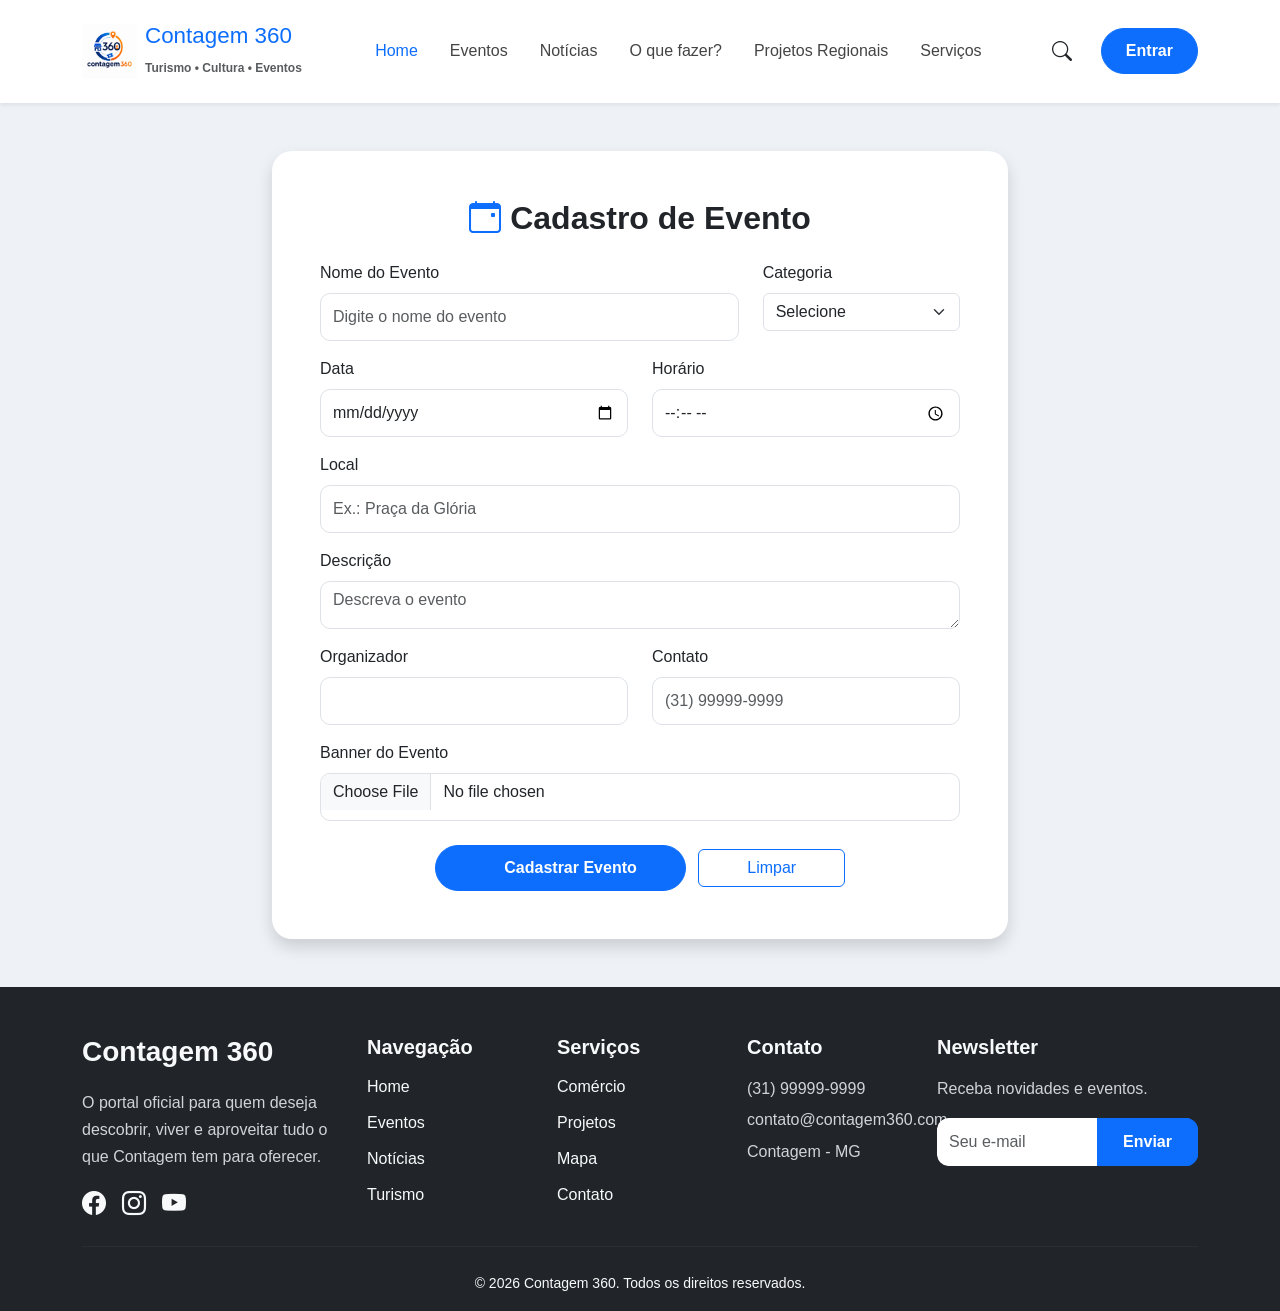
==== eventos.html @ ea22c64f "eventos" ====
<!DOCTYPE html>
<html lang="pt-br">

<head>

    <meta charset="UTF-8">
    <meta name="viewport" content="width=device-width, initial-scale=1.0">

    <title>Contagem 360</title>

    <link rel="icon" href="img/logo.png" type="image/png">

    <!-- Bootstrap -->
    <link href="https://cdn.jsdelivr.net/npm/bootstrap@5.0.2/dist/css/bootstrap.min.css" rel="stylesheet">

    <!-- Bootstrap Icons -->
    <link rel="stylesheet" href="https://cdn.jsdelivr.net/npm/bootstrap-icons@1.13.1/font/bootstrap-icons.min.css">

    <!-- CSS -->
    <link rel="stylesheet" href="style.css">

</head>

<body>

    <!-- ==========================
            NAVBAR
    =========================== -->

    <header>

        <nav class="navbar navbar-expand-lg navbar-light bg-white shadow-sm">

            <div class="container">

                <!-- Logo -->

                <a class="navbar-brand fw-bold d-flex align-items-center" href="#">

                    <img src="img/logo.png" alt="Logo Contagem 360" width="55" class="me-2">
                    <div>

                        <h4 class="m-0">Contagem 360</h4>

                        <small class="text-muted">
                            Turismo • Cultura • Eventos
                        </small>

                    </div>

                </a>

                <!-- Botão Mobile -->

                <button class="navbar-toggler" type="button" data-bs-toggle="collapse" data-bs-target="#menu">

                    <span class="navbar-toggler-icon"></span>

                </button>

                <!-- Menu -->

                <div class="collapse navbar-collapse" id="menu">

                    <ul class="navbar-nav mx-auto">

                        <li class="nav-item">
                            <a class="nav-link active" href="#">
                                Home
                            </a>
                        </li>

                        <li class="nav-item">
                            <a class="nav-link" href="#">
                                Eventos
                            </a>
                        </li>

                        <li class="nav-item">
                            <a class="nav-link" href="#">
                                Notícias
                            </a>
                        </li>

                        <li class="nav-item">
                            <a class="nav-link" href="#">
                                O que fazer?
                            </a>
                        </li>

                        <li class="nav-item">
                            <a class="nav-link" href="#">
                                Projetos Regionais
                            </a>
                        </li>

                        <li class="nav-item">
                            <a class="nav-link" href="#">
                                Serviços
                            </a>
                        </li>

                    </ul>

                    <!-- Lado direito -->

                    <div class="d-flex align-items-center">

                        <button class="btn btn-link text-dark me-3">

                            <i class="bi bi-search fs-5"></i>

                        </button>

                        <a href="index.html" class="btn btn-primary rounded-pill px-4">

                            Entrar

                        </a>

                    </div>

                </div>

            </div>

        </nav>

    </header>

    <!-- ==========================
            MAIN
    =========================== -->
    <section class="py-5 bg-light">

        <div class="container">
    
            <div class="row justify-content-center">
    
                <div class="col-lg-8">
    
                    <div class="card shadow border-0">
    
                        <div class="card-body p-5">
    
                            <h2 class="text-center fw-bold mb-4">
                                <i class="bi bi-calendar-event text-primary"></i>
                                Cadastro de Evento
                            </h2>
    
                            <form id="formEvento">
    
                                <div class="row">
    
                                    <div class="col-md-8 mb-3">
    
                                        <label for="nomeEvento" class="form-label">
                                            Nome do Evento
                                        </label>
    
                                        <input type="text"
                                            class="form-control"
                                            id="nomeEvento"
                                            placeholder="Digite o nome do evento">
    
                                        <div class="invalid-feedback">
                                            Informe o nome do evento.
                                        </div>
    
                                    </div>
    
                                    <div class="col-md-4 mb-3">
    
                                        <label for="categoria" class="form-label">
                                            Categoria
                                        </label>
    
                                        <select class="form-select" id="categoria">
    
                                            <option value="" selected>
                                                Selecione
                                            </option>
    
                                            <option>Show</option>
                                            <option>Festival</option>
                                            <option>Esportivo</option>
                                            <option>Cultural</option>
                                            <option>Feira</option>
    
                                        </select>
    
                                        <div class="invalid-feedback">
                                            Selecione uma categoria.
                                        </div>
    
                                    </div>
    
                                </div>
    
                                <div class="row">
    
                                    <div class="col-md-6 mb-3">
    
                                        <label for="dataEvento" class="form-label">
                                            Data
                                        </label>
    
                                        <input type="date"
                                            class="form-control"
                                            id="dataEvento">
    
                                        <div class="invalid-feedback">
                                            Informe a data.
                                        </div>
    
                                    </div>
    
                                    <div class="col-md-6 mb-3">
    
                                        <label for="horaEvento" class="form-label">
                                            Horário
                                        </label>
    
                                        <input type="time"
                                            class="form-control"
                                            id="horaEvento">
    
                                        <div class="invalid-feedback">
                                            Informe o horário.
                                        </div>
    
                                    </div>
    
                                </div>
    
                                <div class="mb-3">
    
                                    <label for="localEvento" class="form-label">
                                        Local
                                    </label>
    
                                    <input type="text"
                                        class="form-control"
                                        id="localEvento"
                                        placeholder="Ex.: Praça da Glória">
    
                                    <div class="invalid-feedback">
                                        Informe o local.
                                    </div>
    
                                </div>
    
                                <div class="mb-3">
    
                                    <label for="descricaoEvento" class="form-label">
                                        Descrição
                                    </label>
    
                                    <textarea class="form-control"
                                        rows="5"
                                        id="descricaoEvento"
                                        placeholder="Descreva o evento"></textarea>
    
                                    <div class="invalid-feedback">
                                        Informe uma descrição.
                                    </div>
    
                                </div>
    
                                <div class="row">
    
                                    <div class="col-md-6 mb-3">
    
                                        <label for="organizador" class="form-label">
                                            Organizador
                                        </label>
    
                                        <input type="text"
                                            class="form-control"
                                            id="organizador">
    
                                    </div>
    
                                    <div class="col-md-6 mb-3">
    
                                        <label for="contato" class="form-label">
                                            Contato
                                        </label>
    
                                        <input type="tel"
                                            class="form-control"
                                            id="contato"
                                            placeholder="(31) 99999-9999">
    
                                    </div>
    
                                </div>
    
                                <div class="mb-4">
    
                                    <label for="imagemEvento" class="form-label">
                                        Banner do Evento
                                    </label>
    
                                    <input type="file"
                                        class="form-control"
                                        id="imagemEvento">
    
                                </div>
    
                                <div class="text-center">
    
                                    <button type="submit"
                                        class="btn btn-primary px-5">
    
                                        <i class="bi bi-check-circle"></i>
                                        Cadastrar Evento
    
                                    </button>
    
                                    <button type="reset"
                                        class="btn btn-outline-primary px-5 ms-2">
    
                                        Limpar
    
                                    </button>
    
                                </div>
    
                            </form>
    
                        </div>
    
                    </div>
    
                </div>
    
            </div>
    
        </div>
    
    </section>

    <footer class="footer bg-dark text-light pt-5 pb-3">

        <div class="container">

            <div class="row gy-4">

                <!-- Logo -->

                <div class="col-lg-3">

                    <h3 class="fw-bold">

                        Contagem 360

                    </h3>

                    <p>

                        O portal oficial para quem deseja descobrir,
                        viver e aproveitar tudo o que Contagem tem
                        para oferecer.

                    </p>

                    <div class="d-flex gap-3 fs-4">

                        <a href="#" class="text-light">
                            <i class="bi bi-facebook"></i>
                        </a>

                        <a href="#" class="text-light">
                            <i class="bi bi-instagram"></i>
                        </a>

                        <a href="#" class="text-light">
                            <i class="bi bi-youtube"></i>
                        </a>

                    </div>

                </div>

                <!-- Links -->

                <div class="col-lg-2">

                    <h5 class="mb-3">

                        Navegação

                    </h5>

                    <ul class="list-unstyled">

                        <li><a href="#" class="text-light text-decoration-none">Home</a></li>

                        <li><a href="#" class="text-light text-decoration-none">Eventos</a></li>

                        <li><a href="#" class="text-light text-decoration-none">Notícias</a></li>

                        <li><a href="#" class="text-light text-decoration-none">Turismo</a></li>

                    </ul>

                </div>

                <!-- Serviços -->

                <div class="col-lg-2">

                    <h5 class="mb-3">

                        Serviços

                    </h5>

                    <ul class="list-unstyled">

                        <li><a href="#" class="text-light text-decoration-none">Comércio</a></li>

                        <li><a href="#" class="text-light text-decoration-none">Projetos</a></li>

                        <li><a href="#" class="text-light text-decoration-none">Mapa</a></li>

                        <li><a href="#" class="text-light text-decoration-none">Contato</a></li>

                    </ul>

                </div>

                <!-- Contato -->

                <div class="col-lg-2">

                    <h5 class="mb-3">

                        Contato

                    </h5>

                    <p class="mb-1">

                        (31) 99999-9999

                    </p>

                    <p class="mb-1">

                        contato@contagem360.com

                    </p>

                    <p>

                        Contagem - MG

                    </p>

                </div>

                <!-- Newsletter -->

                <div class="col-lg-3">

                    <h5 class="mb-3">

                        Newsletter

                    </h5>

                    <p>

                        Receba novidades e eventos.

                    </p>

                    <form>

                        <div class="input-group">

                            <input type="email" class="form-control" placeholder="Seu e-mail">

                            <button class="btn btn-primary" type="submit">

                                Enviar

                            </button>

                        </div>

                    </form>

                </div>

            </div>

            <hr class="my-4">

            <div class="row">

                <div class="col text-center">

                    <small>

                        © 2026 Contagem 360.
                        Todos os direitos reservados.

                    </small>

                </div>

            </div>

        </div>

    </footer>

    <!-- Bootstrap -->

    <script src="https://cdn.jsdelivr.net/npm/bootstrap@5.0.2/dist/js/bootstrap.bundle.min.js"></script>


</body>
<script src="script.js"></script>

</html>
---- style.css ----
/* ==========================================
            RESET
========================================== */

*{
    margin:0;
    padding:0;
    box-sizing:border-box;
}

body{
    font-family: "Segoe UI", Tahoma, Geneva, Verdana, sans-serif;
    background:#f5f7fa;
    color:#212529;
}

/* ==========================================
            NAVBAR
========================================== */

.navbar{
    padding:18px 0;
    background:#fff !important;
}

.navbar-brand{
    text-decoration:none;
}

.navbar-brand h4{
    color:#0d6efd;
    font-size:1.4rem;
}

.navbar-brand small{
    font-size:.75rem;
}

.nav-link{
    font-weight:500;
    color:#444 !important;
    margin:0 8px;
    transition:.3s;
}

.nav-link:hover{
    color:#0d6efd !important;
}

.nav-link.active{
    color:#0d6efd !important;
}

.btn-primary{
    border-radius:30px;
    padding:10px 25px;
    font-weight:600;
}

/* ==========================================
            HERO
========================================== */

.hero{

    padding:80px 0;

}

.hero h1{

    font-weight:700;
    color:#1f2937;
    line-height:1.2;

}

.hero p{

    color:#6c757d;

}

.hero-img{

    max-width:100%;
    border-radius:20px;

}

.card{

    border-radius:20px;

}

.card-body{

    padding:35px;

}

.form-control{

    height:48px;
    border-radius:10px;

}

.form-control:focus{

    box-shadow:none;
    border-color:#0d6efd;

}

/* ==========================================
            BENEFÍCIOS
========================================== */

.bg-light{

    background:#eef2f7 !important;

}

.card i{

    color:#0d6efd;

}

.card h4{

    font-size:1.3rem;
    font-weight:600;

}

.card p{

    color:#6c757d;

}
/* ==========================================
            FOOTER
========================================== */

.footer{

    background:#1f2937;
    color:white;

}

.footer h3{

    font-weight:700;
    margin-bottom:20px;

}

.footer h5{

    font-weight:600;
    margin-bottom:20px;

}

.footer p{

    color:#cfd4da;
    line-height:1.7;

}

.footer ul{

    padding:0;
    margin:0;

}

.footer li{

    list-style:none;
    margin-bottom:12px;

}

.footer a{

    color:#cfd4da;
    text-decoration:none;
    transition:.3s;

}

.footer a:hover{

    color:#0d6efd;

}

.footer .input-group{

    border-radius:12px;
    overflow:hidden;

}

.footer .form-control{

    border:none;
    box-shadow:none;

}

.footer .btn{

    border-radius:0;

}

.footer hr{

    border-color:rgba(255,255,255,.15);

}

/* ==========================================
            CARDS
========================================== */

.card{

    transition:.3s;
    border:none;

}

.card:hover{

    transform:translateY(-8px);

    box-shadow:0 .8rem 2rem rgba(0,0,0,.12);

}

/* ==========================================
            BOTÕES
========================================== */

.btn{

    transition:.3s;

}

.btn-primary:hover{

    transform:translateY(-2px);

}

.btn-outline-primary:hover{

    transform:translateY(-2px);

}

/* ==========================================
            RESPONSIVIDADE
========================================== */

@media (max-width:991px){

    .navbar-brand h4{

        font-size:1.2rem;

    }

    .navbar-nav{

        text-align:center;
        margin-top:20px;

    }

    .navbar .d-flex{

        justify-content:center;
        margin-top:20px;

    }

    .hero{

        text-align:center;
        padding:50px 0;

    }

    .hero-img{

        margin:35px 0;

    }

    .footer{

        text-align:center;

    }

    .footer .d-flex{

        justify-content:center;

    }

}

@media (max-width:768px){

    .hero h1{

        font-size:2rem;

    }

    .display-5{

        font-size:2rem;

    }

    .btn-lg{

        width:100%;

    }

    .hero .d-flex{

        flex-direction:column;

    }

}
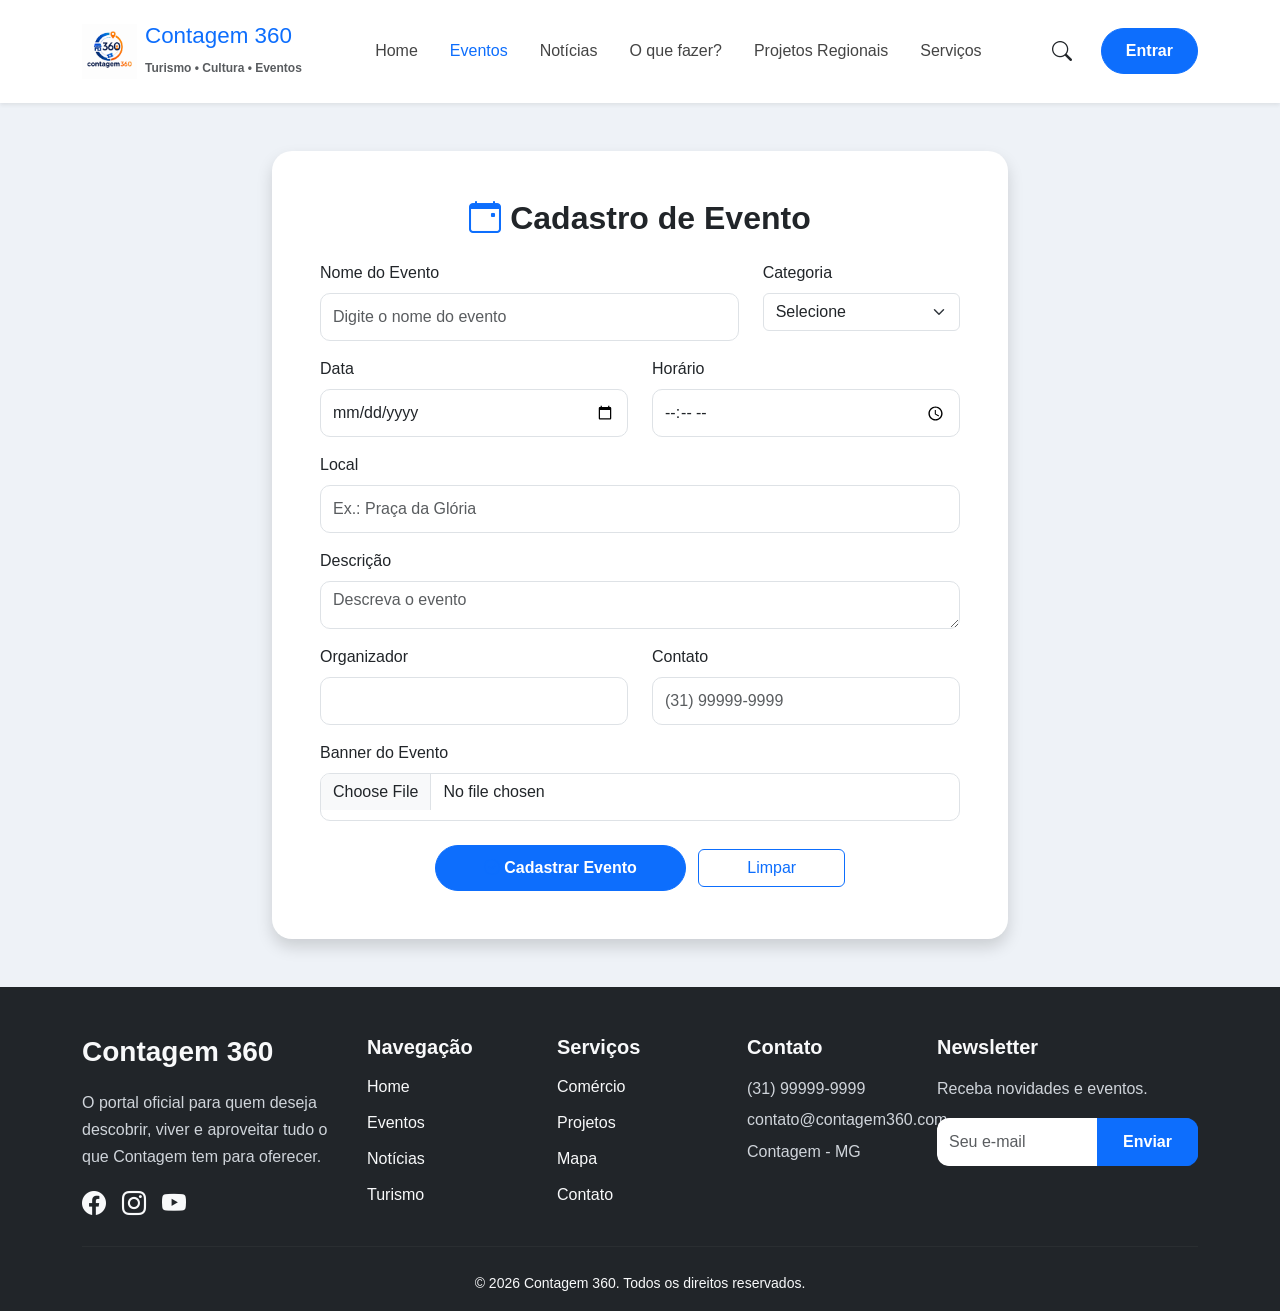
==== commit 11f5347c: "eventos cadastro" ====
--- a/eventos.html
+++ b/eventos.html
@@ -65,13 +65,13 @@
                     <ul class="navbar-nav mx-auto">
 
                         <li class="nav-item">
-                            <a class="nav-link active" href="#">
+                            <a class="nav-link " href="index.html">
                                 Home
                             </a>
                         </li>
 
                         <li class="nav-item">
-                            <a class="nav-link" href="#">
+                            <a class="nav-link active" href="eventos.html">
                                 Eventos
                             </a>
                         </li>
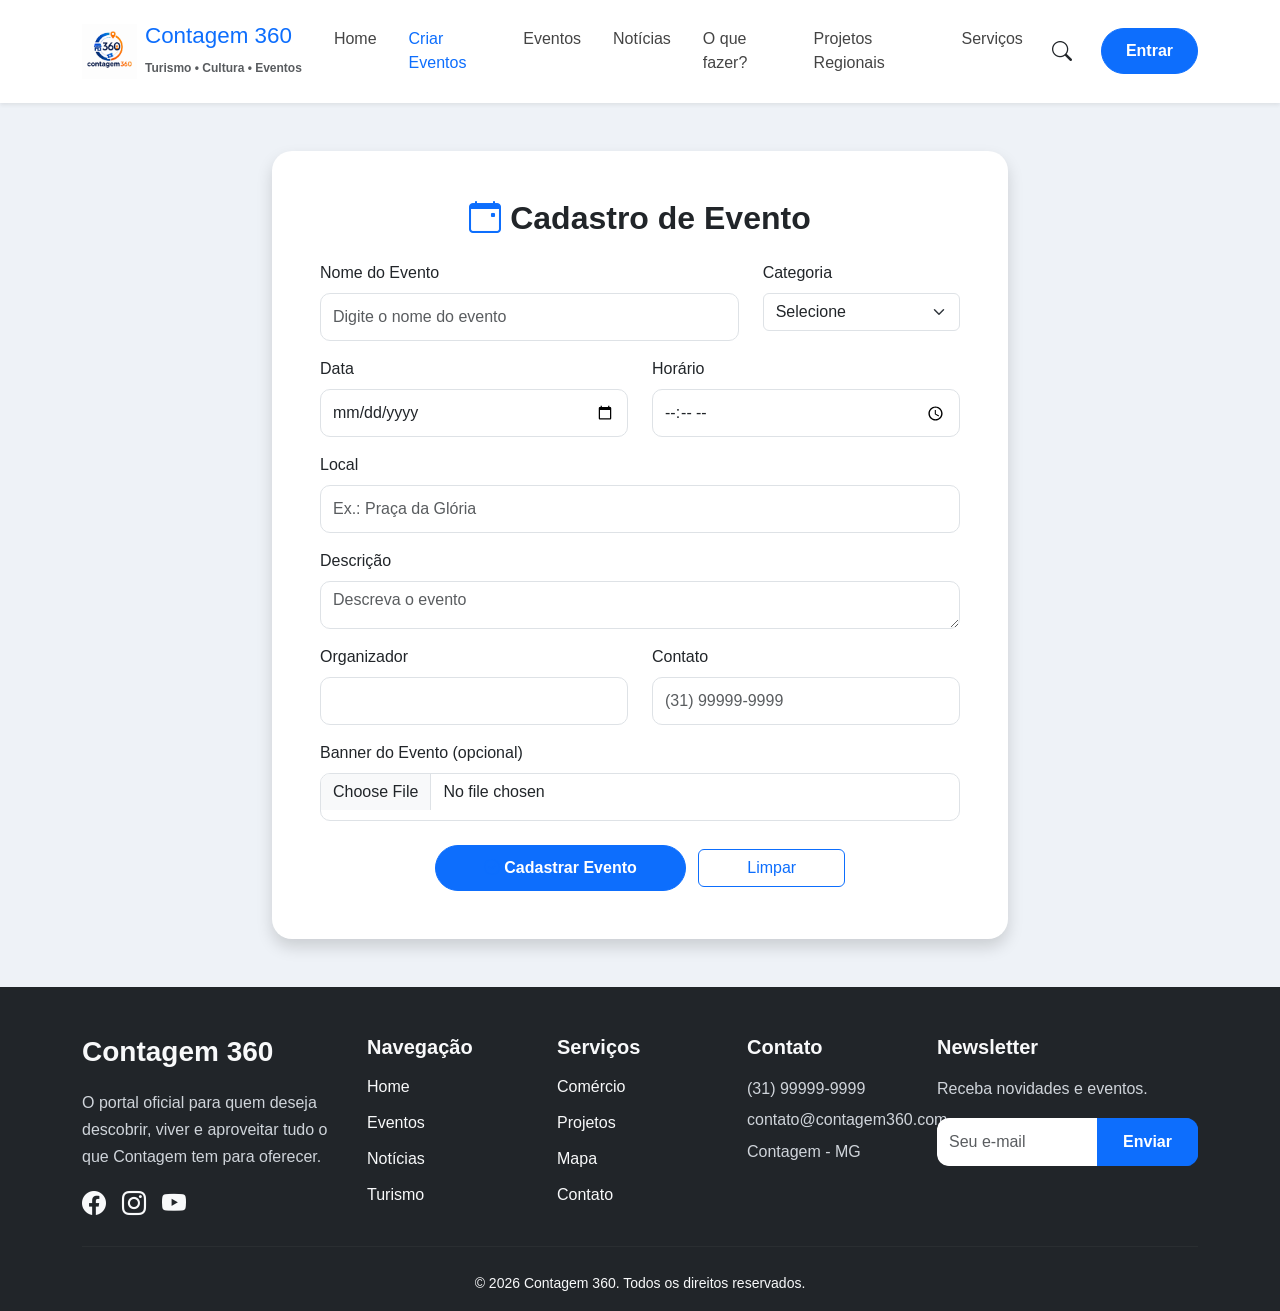
==== commit dd2bf6a6: "cadastro evento" ====
--- a/eventos.html
+++ b/eventos.html
@@ -72,6 +72,11 @@
 
                         <li class="nav-item">
                             <a class="nav-link active" href="eventos.html">
+                                Criar Eventos
+                            </a>
+                        </li>
+                        <li class="nav-item">
+                            <a class="nav-link" href="#">
                                 Eventos
                             </a>
                         </li>
@@ -134,211 +139,201 @@
     <section class="py-5 bg-light">
 
         <div class="container">
-    
+
             <div class="row justify-content-center">
-    
+
                 <div class="col-lg-8">
-    
+
                     <div class="card shadow border-0">
-    
+
                         <div class="card-body p-5">
-    
+
                             <h2 class="text-center fw-bold mb-4">
                                 <i class="bi bi-calendar-event text-primary"></i>
                                 Cadastro de Evento
                             </h2>
-    
+
                             <form id="formEvento">
-    
+
                                 <div class="row">
-    
+
                                     <div class="col-md-8 mb-3">
-    
+
                                         <label for="nomeEvento" class="form-label">
                                             Nome do Evento
                                         </label>
-    
-                                        <input type="text"
-                                            class="form-control"
-                                            id="nomeEvento"
+
+                                        <input type="text" class="form-control" id="nomeEvento"
                                             placeholder="Digite o nome do evento">
-    
+
                                         <div class="invalid-feedback">
                                             Informe o nome do evento.
                                         </div>
-    
-                                    </div>
-    
+
+                                    </div>
+
                                     <div class="col-md-4 mb-3">
-    
+
                                         <label for="categoria" class="form-label">
                                             Categoria
                                         </label>
-    
+
                                         <select class="form-select" id="categoria">
-    
+
                                             <option value="" selected>
                                                 Selecione
                                             </option>
-    
+
                                             <option>Show</option>
                                             <option>Festival</option>
                                             <option>Esportivo</option>
                                             <option>Cultural</option>
                                             <option>Feira</option>
-    
+
                                         </select>
-    
+
                                         <div class="invalid-feedback">
                                             Selecione uma categoria.
                                         </div>
-    
-                                    </div>
-    
-                                </div>
-    
+
+                                    </div>
+
+                                </div>
+
                                 <div class="row">
-    
+
                                     <div class="col-md-6 mb-3">
-    
+
                                         <label for="dataEvento" class="form-label">
                                             Data
                                         </label>
-    
-                                        <input type="date"
-                                            class="form-control"
-                                            id="dataEvento">
-    
+
+                                        <input type="date" class="form-control" id="dataEvento">
+
                                         <div class="invalid-feedback">
                                             Informe a data.
                                         </div>
-    
-                                    </div>
-    
+
+                                    </div>
+
                                     <div class="col-md-6 mb-3">
-    
+
                                         <label for="horaEvento" class="form-label">
                                             Horário
                                         </label>
-    
-                                        <input type="time"
-                                            class="form-control"
-                                            id="horaEvento">
-    
+
+                                        <input type="time" class="form-control" id="horaEvento">
+
                                         <div class="invalid-feedback">
                                             Informe o horário.
                                         </div>
-    
-                                    </div>
-    
-                                </div>
-    
+
+                                    </div>
+
+                                </div>
+
                                 <div class="mb-3">
-    
+
                                     <label for="localEvento" class="form-label">
                                         Local
                                     </label>
-    
-                                    <input type="text"
-                                        class="form-control"
-                                        id="localEvento"
+
+                                    <input type="text" class="form-control" id="localEvento"
                                         placeholder="Ex.: Praça da Glória">
-    
+
                                     <div class="invalid-feedback">
                                         Informe o local.
                                     </div>
-    
-                                </div>
-    
+
+                                </div>
+
                                 <div class="mb-3">
-    
+
                                     <label for="descricaoEvento" class="form-label">
                                         Descrição
                                     </label>
-    
-                                    <textarea class="form-control"
-                                        rows="5"
-                                        id="descricaoEvento"
+
+                                    <textarea class="form-control" rows="5" id="descricaoEvento"
                                         placeholder="Descreva o evento"></textarea>
-    
+
                                     <div class="invalid-feedback">
                                         Informe uma descrição.
                                     </div>
-    
-                                </div>
-    
+
+                                </div>
+
                                 <div class="row">
-    
+
                                     <div class="col-md-6 mb-3">
-    
+
                                         <label for="organizador" class="form-label">
                                             Organizador
                                         </label>
-    
-                                        <input type="text"
-                                            class="form-control"
-                                            id="organizador">
-    
-                                    </div>
-    
+
+                                        <input type="text" class="form-control" id="organizador">
+                                        <div class="invalid-feedback">
+                                            Informe o nome do Organizador.
+                                        </div>
+
+                                    </div>
+
                                     <div class="col-md-6 mb-3">
-    
+
                                         <label for="contato" class="form-label">
                                             Contato
                                         </label>
-    
-                                        <input type="tel"
-                                            class="form-control"
-                                            id="contato"
+
+                                        <input type="tel" class="form-control" id="contato"
                                             placeholder="(31) 99999-9999">
-    
-                                    </div>
-    
-                                </div>
-    
-                                <div class="mb-4">
-    
+                                            <div class="invalid-feedback">
+                                                Informe o numero de contato.
+                                            </div>
+
+                                    </div>
+
+                                </div>
+
+
+
+                                <div class="mb-4    ">
+
                                     <label for="imagemEvento" class="form-label">
-                                        Banner do Evento
+                                        Banner do Evento (opcional)
                                     </label>
-    
-                                    <input type="file"
-                                        class="form-control"
-                                        id="imagemEvento">
-    
-                                </div>
-    
+
+                                    <input type="file" class="form-control" id="imagemEvento" >
+                                </div>
+                                
+
                                 <div class="text-center">
-    
-                                    <button type="submit"
-                                        class="btn btn-primary px-5">
-    
+
+                                    <button type="submit" class="btn btn-primary px-5">
+
                                         <i class="bi bi-check-circle"></i>
                                         Cadastrar Evento
-    
+
                                     </button>
-    
-                                    <button type="reset"
-                                        class="btn btn-outline-primary px-5 ms-2">
-    
+
+                                    <button type="reset" class="btn btn-outline-primary px-5 ms-2">
+
                                         Limpar
-    
+
                                     </button>
-    
-                                </div>
-    
+
+                                </div>
+
                             </form>
-    
+
                         </div>
-    
+
                     </div>
-    
-                </div>
-    
+
+                </div>
+
             </div>
-    
+
         </div>
-    
+
     </section>
 
     <footer class="footer bg-dark text-light pt-5 pb-3">
@@ -524,6 +519,6 @@
 
 
 </body>
-<script src="script.js"></script>
+<script src="scriptEv.js"></script>
 
 </html>
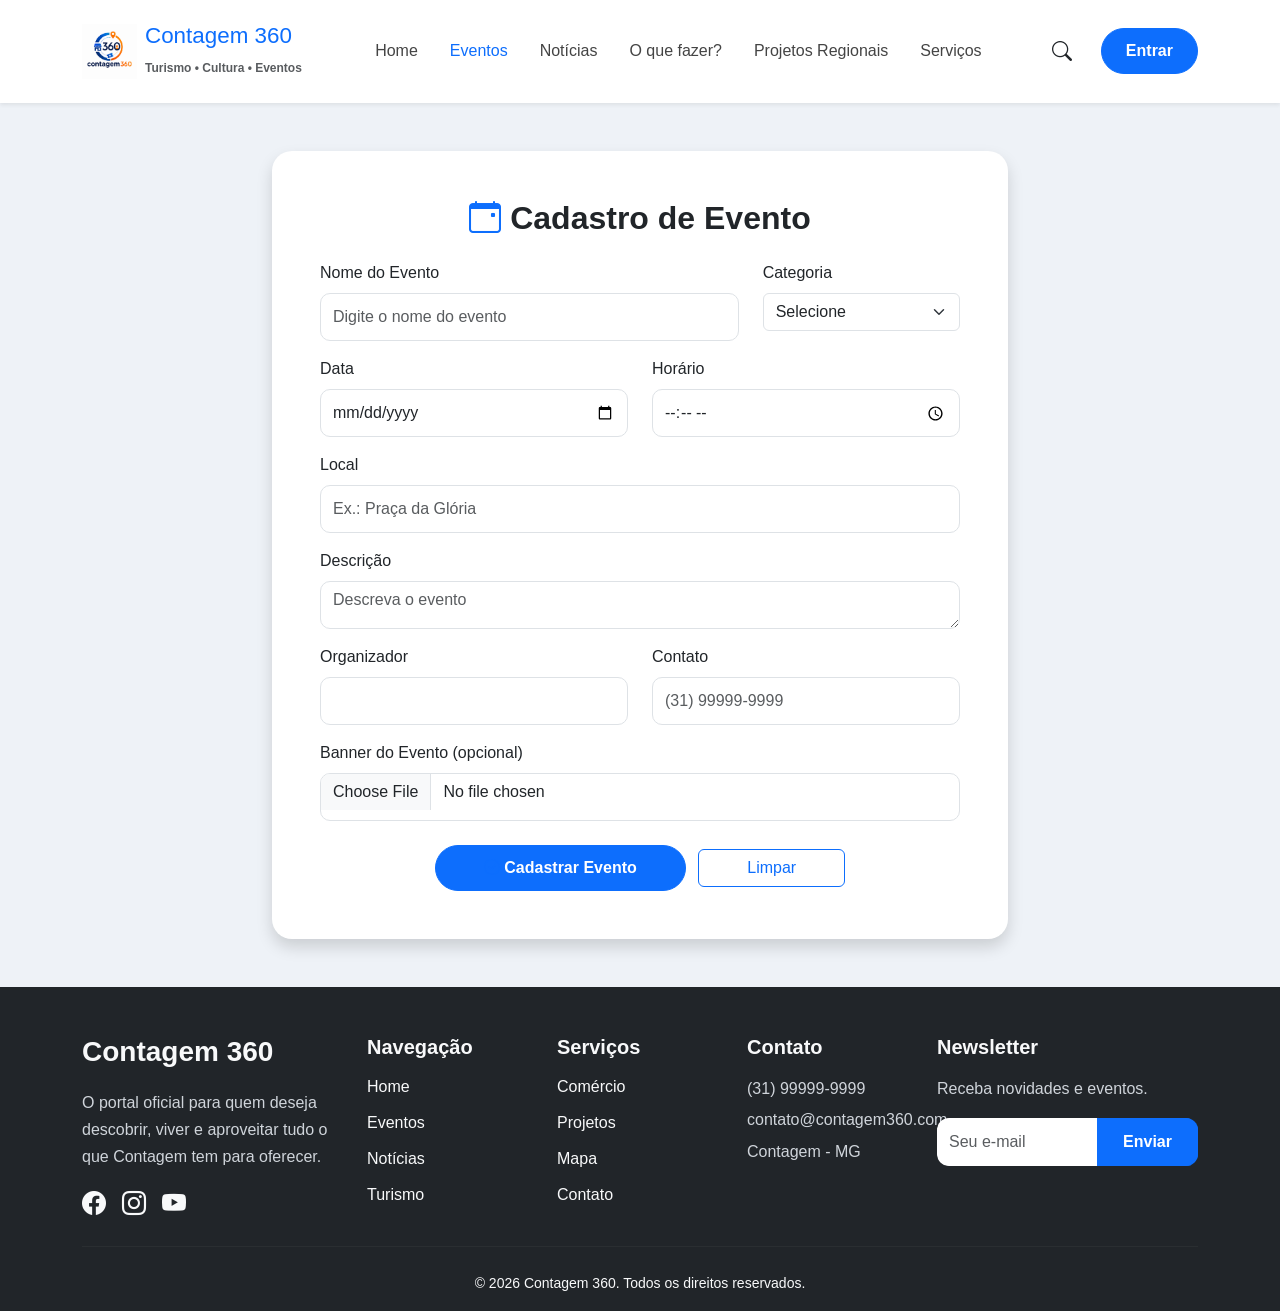
==== commit 29daad90: "CADSTRO 100%COMPLETO" ====
--- a/eventos.html
+++ b/eventos.html
@@ -18,6 +18,7 @@
 
     <!-- CSS -->
     <link rel="stylesheet" href="style.css">
+    <link rel="stylesheet" href="https://cdn.jsdelivr.net/npm/bootstrap-icons@1.11.3/font/bootstrap-icons.min.css">
 
 </head>
 
@@ -71,12 +72,7 @@
                         </li>
 
                         <li class="nav-item">
-                            <a class="nav-link active" href="eventos.html">
-                                Criar Eventos
-                            </a>
-                        </li>
-                        <li class="nav-item">
-                            <a class="nav-link" href="#">
+                            <a class="nav-link active" href="#">
                                 Eventos
                             </a>
                         </li>
@@ -285,9 +281,9 @@
 
                                         <input type="tel" class="form-control" id="contato"
                                             placeholder="(31) 99999-9999">
-                                            <div class="invalid-feedback">
-                                                Informe o numero de contato.
-                                            </div>
+                                        <div class="invalid-feedback">
+                                            Informe o numero de contato.
+                                        </div>
 
                                     </div>
 
@@ -301,9 +297,9 @@
                                         Banner do Evento (opcional)
                                     </label>
 
-                                    <input type="file" class="form-control" id="imagemEvento" >
-                                </div>
-                                
+                                    <input type="file" class="form-control" id="imagemEvento">
+                                </div>
+
 
                                 <div class="text-center">
 
@@ -314,6 +310,7 @@
 
                                     </button>
 
+
                                     <button type="reset" class="btn btn-outline-primary px-5 ms-2">
 
                                         Limpar
@@ -335,6 +332,46 @@
         </div>
 
     </section>
+    <!-- Modal de Alerta -->
+<div class="modal fade" id="modalAlerta" tabindex="-1" aria-labelledby="modalAlertaLabel" aria-hidden="true">
+    <div class="modal-dialog modal-dialog-centered">
+        <div class="modal-content border-0 shadow">
+
+            <div class="modal-header bg-success text-white">
+                <h5 class="modal-title" id="modalAlertaLabel">
+                    <i class="bi bi-check-circle-fill me-2"></i>
+                    Sucesso
+                </h5>
+                <button type="button" class="btn-close btn-close-white" data-bs-dismiss="modal"></button>
+            </div>
+
+            <div class="modal-body text-center py-4">
+                <i class="bi bi-check-circle-fill text-success" style="font-size:70px;"></i>
+
+                <h4 class="mt-3">Evento cadastrado!</h4>
+
+                <p class="text-muted mb-0">
+                    O evento foi cadastrado com sucesso.
+                </p>
+            </div>
+
+            <div class="modal-footer justify-content-center">
+                <button type="button" class="btn btn-success" data-bs-dismiss="modal">
+                    OK
+                </button>
+            </div>
+
+        </div>
+    </div>
+</div>
+
+
+
+
+
+
+
+
 
     <footer class="footer bg-dark text-light pt-5 pb-3">
 
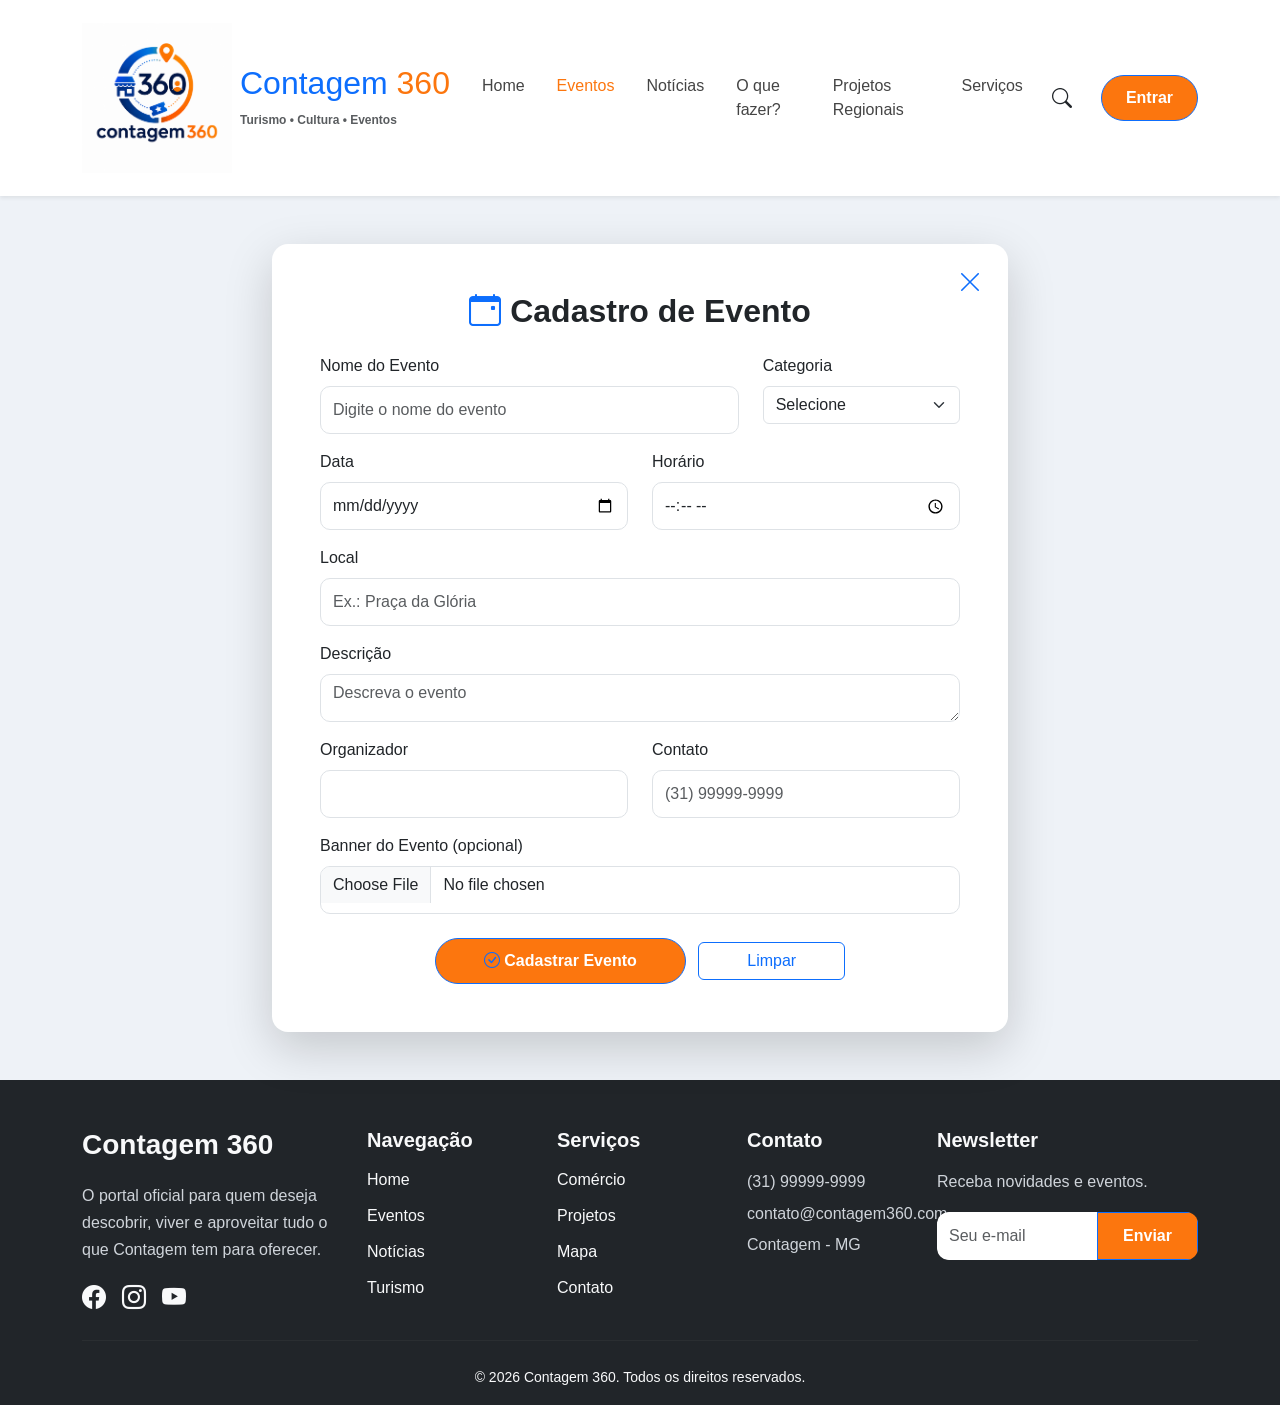
==== commit 93646f8d: "fechar" ====
--- a/eventos.html
+++ b/eventos.html
@@ -38,10 +38,10 @@
 
                 <a class="navbar-brand fw-bold d-flex align-items-center" href="#">
 
-                    <img src="img/logo.png" alt="Logo Contagem 360" width="55" class="me-2">
+                    <img src="img/logo.png" alt="Logo Contagem 360" width="150" class="me-2">
                     <div>
 
-                        <h4 class="m-0">Contagem 360</h4>
+                        <h4 class="m-0">Contagem <span id="xbox">360</span></h4>
 
                         <small class="text-muted">
                             Turismo • Cultura • Eventos
@@ -135,15 +135,24 @@
     <section class="py-5 bg-light">
 
         <div class="container">
-
+    
             <div class="row justify-content-center">
-
+    
                 <div class="col-lg-8">
-
-                    <div class="card shadow border-0">
-
+    
+                    <div class="card shadow-lg border-0 rounded-4 position-relative">
+    
+                        <!-- Botão Fechar -->
+                        <button type="button"
+                            class="btn btn-fechar position-absolute top-0 end-0 m-3"
+                            onclick="history.back()">
+    
+                            <i class="bi bi-x-lg fs-4"></i>
+    
+                        </button>
+    
                         <div class="card-body p-5">
-
+    
                             <h2 class="text-center fw-bold mb-4">
                                 <i class="bi bi-calendar-event text-primary"></i>
                                 Cadastro de Evento
--- a/style.css
+++ b/style.css
@@ -16,8 +16,12 @@
 
 /* ==========================================
             NAVBAR
-========================================== */
-
+========================================== */   
+#xbox{
+    color:#fc760e;
+    font-family:  oswald,sans-serif;
+
+}
 .navbar{
     padding:18px 0;
     background:#fff !important;
@@ -29,7 +33,8 @@
 
 .navbar-brand h4{
     color:#0d6efd;
-    font-size:1.4rem;
+    font-size:32px;
+    font-family:  oswald,sans-serif;
 }
 
 .navbar-brand small{
@@ -48,15 +53,17 @@
 }
 
 .nav-link.active{
-    color:#0d6efd !important;
+    color:#fc760e !important;
 }
 
 .btn-primary{
+    background-color:#fc760e !important;
     border-radius:30px;
     padding:10px 25px;
     font-weight:600;
 }
 
+
 /* ==========================================
             HERO
 ========================================== */
@@ -246,7 +253,25 @@
     box-shadow:0 .8rem 2rem rgba(0,0,0,.12);
 
 }
-
+.btn-fechar{
+    width:45px;
+    height:45px;
+    border-radius:50%;
+    color:#0e89fc;
+    display:flex;
+    justify-content:center;
+    align-items:center;
+    transition:0.3s;
+}
+
+.btn-fechar:hover{
+    transform:rotate(90deg);
+}
+
+.card{
+    border-radius:20px;
+}
+  
 /* ==========================================
             BOTÕES
 ========================================== */
@@ -276,7 +301,7 @@
 @media (max-width:991px){
 
     .navbar-brand h4{
-
+        
         font-size:1.2rem;
 
     }
